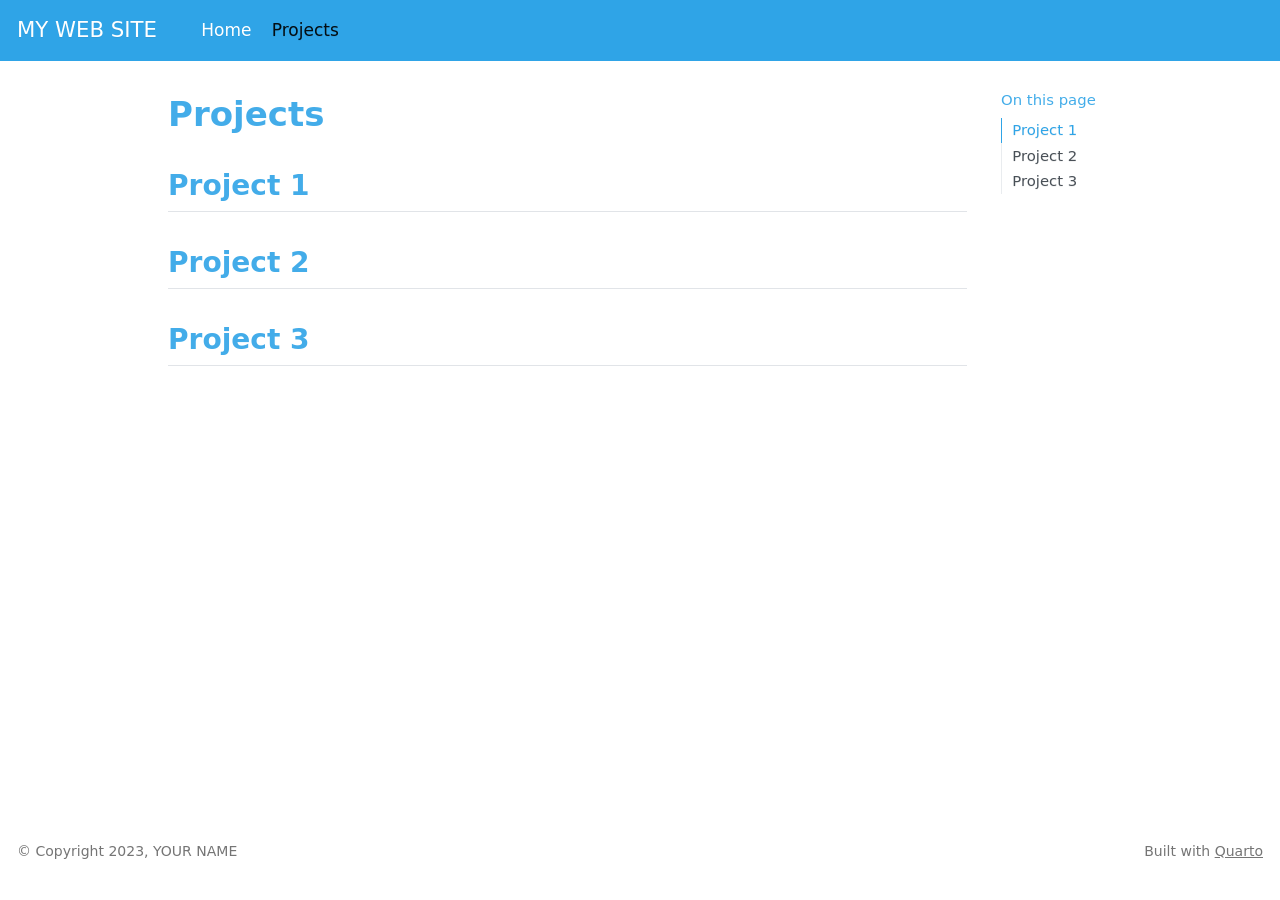
==== docs/projects.html @ 82a52af8 "Initial commit" ====
<!DOCTYPE html>
<html xmlns="http://www.w3.org/1999/xhtml" lang="en" xml:lang="en"><head>

<meta charset="utf-8">
<meta name="generator" content="quarto-1.3.361">

<meta name="viewport" content="width=device-width, initial-scale=1.0, user-scalable=yes">


<title>MY WEB SITE - Projects</title>
<style>
code{white-space: pre-wrap;}
span.smallcaps{font-variant: small-caps;}
div.columns{display: flex; gap: min(4vw, 1.5em);}
div.column{flex: auto; overflow-x: auto;}
div.hanging-indent{margin-left: 1.5em; text-indent: -1.5em;}
ul.task-list{list-style: none;}
ul.task-list li input[type="checkbox"] {
  width: 0.8em;
  margin: 0 0.8em 0.2em -1em; /* quarto-specific, see https://github.com/quarto-dev/quarto-cli/issues/4556 */ 
  vertical-align: middle;
}
</style>


<script src="site_libs/quarto-nav/quarto-nav.js"></script>
<script src="site_libs/quarto-nav/headroom.min.js"></script>
<script src="site_libs/clipboard/clipboard.min.js"></script>
<script src="site_libs/quarto-search/autocomplete.umd.js"></script>
<script src="site_libs/quarto-search/fuse.min.js"></script>
<script src="site_libs/quarto-search/quarto-search.js"></script>
<meta name="quarto:offset" content="./">
<script src="site_libs/quarto-html/quarto.js"></script>
<script src="site_libs/quarto-html/popper.min.js"></script>
<script src="site_libs/quarto-html/tippy.umd.min.js"></script>
<script src="site_libs/quarto-html/anchor.min.js"></script>
<link href="site_libs/quarto-html/tippy.css" rel="stylesheet">
<link href="site_libs/quarto-html/quarto-syntax-highlighting.css" rel="stylesheet" id="quarto-text-highlighting-styles">
<script src="site_libs/bootstrap/bootstrap.min.js"></script>
<link href="site_libs/bootstrap/bootstrap-icons.css" rel="stylesheet">
<link href="site_libs/bootstrap/bootstrap.min.css" rel="stylesheet" id="quarto-bootstrap" data-mode="light">
<script id="quarto-search-options" type="application/json">{
  "location": "navbar",
  "copy-button": false,
  "collapse-after": 3,
  "panel-placement": "end",
  "type": "overlay",
  "limit": 20,
  "language": {
    "search-no-results-text": "No results",
    "search-matching-documents-text": "matching documents",
    "search-copy-link-title": "Copy link to search",
    "search-hide-matches-text": "Hide additional matches",
    "search-more-match-text": "more match in this document",
    "search-more-matches-text": "more matches in this document",
    "search-clear-button-title": "Clear",
    "search-detached-cancel-button-title": "Cancel",
    "search-submit-button-title": "Submit",
    "search-label": "Search"
  }
}</script>


</head>

<body class="nav-fixed">

<div id="quarto-search-results"></div>
  <header id="quarto-header" class="headroom fixed-top">
    <nav class="navbar navbar-expand-lg navbar-dark ">
      <div class="navbar-container container-fluid">
      <div class="navbar-brand-container">
    <a class="navbar-brand" href="./index.html">
    <span class="navbar-title">MY WEB SITE</span>
    </a>
  </div>
            <div id="quarto-search" class="" title="Search"></div>
          <button class="navbar-toggler" type="button" data-bs-toggle="collapse" data-bs-target="#navbarCollapse" aria-controls="navbarCollapse" aria-expanded="false" aria-label="Toggle navigation" onclick="if (window.quartoToggleHeadroom) { window.quartoToggleHeadroom(); }">
  <span class="navbar-toggler-icon"></span>
</button>
          <div class="collapse navbar-collapse" id="navbarCollapse">
            <ul class="navbar-nav navbar-nav-scroll me-auto">
  <li class="nav-item">
    <a class="nav-link" href="./index.html" rel="" target="">
 <span class="menu-text">Home</span></a>
  </li>  
  <li class="nav-item">
    <a class="nav-link active" href="./projects.html" rel="" target="" aria-current="page">
 <span class="menu-text">Projects</span></a>
  </li>  
</ul>
            <div class="quarto-navbar-tools ms-auto">
    <a href="https://twitter.com/" title="" class="quarto-navigation-tool px-1" aria-label=""><i class="bi bi-twitter"></i></a>
    <a href="https://github.com/YOURUSERNAME/YOURREPO" title="" class="quarto-navigation-tool px-1" aria-label=""><i class="bi bi-github"></i></a>
</div>
          </div> <!-- /navcollapse -->
      </div> <!-- /container-fluid -->
    </nav>
</header>
<!-- content -->
<div id="quarto-content" class="quarto-container page-columns page-rows-contents page-layout-article page-navbar">
<!-- sidebar -->
<!-- margin-sidebar -->
    <div id="quarto-margin-sidebar" class="sidebar margin-sidebar">
        <nav id="TOC" role="doc-toc" class="toc-active">
    <h2 id="toc-title">On this page</h2>
   
  <ul>
  <li><a href="#project-1" id="toc-project-1" class="nav-link active" data-scroll-target="#project-1">Project 1</a></li>
  <li><a href="#project-2" id="toc-project-2" class="nav-link" data-scroll-target="#project-2">Project 2</a></li>
  <li><a href="#project-3" id="toc-project-3" class="nav-link" data-scroll-target="#project-3">Project 3</a></li>
  </ul>
</nav>
    </div>
<!-- main -->
<main class="content" id="quarto-document-content">

<header id="title-block-header" class="quarto-title-block default">
<div class="quarto-title">
<h1 class="title">Projects</h1>
</div>



<div class="quarto-title-meta">

    
  
    
  </div>
  

</header>

<section id="project-1" class="level2">
<h2 class="anchored" data-anchor-id="project-1">Project 1</h2>
</section>
<section id="project-2" class="level2">
<h2 class="anchored" data-anchor-id="project-2">Project 2</h2>
</section>
<section id="project-3" class="level2">
<h2 class="anchored" data-anchor-id="project-3">Project 3</h2>


</section>

</main> <!-- /main -->
<script id="quarto-html-after-body" type="application/javascript">
window.document.addEventListener("DOMContentLoaded", function (event) {
  const toggleBodyColorMode = (bsSheetEl) => {
    const mode = bsSheetEl.getAttribute("data-mode");
    const bodyEl = window.document.querySelector("body");
    if (mode === "dark") {
      bodyEl.classList.add("quarto-dark");
      bodyEl.classList.remove("quarto-light");
    } else {
      bodyEl.classList.add("quarto-light");
      bodyEl.classList.remove("quarto-dark");
    }
  }
  const toggleBodyColorPrimary = () => {
    const bsSheetEl = window.document.querySelector("link#quarto-bootstrap");
    if (bsSheetEl) {
      toggleBodyColorMode(bsSheetEl);
    }
  }
  toggleBodyColorPrimary();  
  const icon = "";
  const anchorJS = new window.AnchorJS();
  anchorJS.options = {
    placement: 'right',
    icon: icon
  };
  anchorJS.add('.anchored');
  const isCodeAnnotation = (el) => {
    for (const clz of el.classList) {
      if (clz.startsWith('code-annotation-')) {                     
        return true;
      }
    }
    return false;
  }
  const clipboard = new window.ClipboardJS('.code-copy-button', {
    text: function(trigger) {
      const codeEl = trigger.previousElementSibling.cloneNode(true);
      for (const childEl of codeEl.children) {
        if (isCodeAnnotation(childEl)) {
          childEl.remove();
        }
      }
      return codeEl.innerText;
    }
  });
  clipboard.on('success', function(e) {
    // button target
    const button = e.trigger;
    // don't keep focus
    button.blur();
    // flash "checked"
    button.classList.add('code-copy-button-checked');
    var currentTitle = button.getAttribute("title");
    button.setAttribute("title", "Copied!");
    let tooltip;
    if (window.bootstrap) {
      button.setAttribute("data-bs-toggle", "tooltip");
      button.setAttribute("data-bs-placement", "left");
      button.setAttribute("data-bs-title", "Copied!");
      tooltip = new bootstrap.Tooltip(button, 
        { trigger: "manual", 
          customClass: "code-copy-button-tooltip",
          offset: [0, -8]});
      tooltip.show();    
    }
    setTimeout(function() {
      if (tooltip) {
        tooltip.hide();
        button.removeAttribute("data-bs-title");
        button.removeAttribute("data-bs-toggle");
        button.removeAttribute("data-bs-placement");
      }
      button.setAttribute("title", currentTitle);
      button.classList.remove('code-copy-button-checked');
    }, 1000);
    // clear code selection
    e.clearSelection();
  });
  function tippyHover(el, contentFn) {
    const config = {
      allowHTML: true,
      content: contentFn,
      maxWidth: 500,
      delay: 100,
      arrow: false,
      appendTo: function(el) {
          return el.parentElement;
      },
      interactive: true,
      interactiveBorder: 10,
      theme: 'quarto',
      placement: 'bottom-start'
    };
    window.tippy(el, config); 
  }
  const noterefs = window.document.querySelectorAll('a[role="doc-noteref"]');
  for (var i=0; i<noterefs.length; i++) {
    const ref = noterefs[i];
    tippyHover(ref, function() {
      // use id or data attribute instead here
      let href = ref.getAttribute('data-footnote-href') || ref.getAttribute('href');
      try { href = new URL(href).hash; } catch {}
      const id = href.replace(/^#\/?/, "");
      const note = window.document.getElementById(id);
      return note.innerHTML;
    });
  }
      let selectedAnnoteEl;
      const selectorForAnnotation = ( cell, annotation) => {
        let cellAttr = 'data-code-cell="' + cell + '"';
        let lineAttr = 'data-code-annotation="' +  annotation + '"';
        const selector = 'span[' + cellAttr + '][' + lineAttr + ']';
        return selector;
      }
      const selectCodeLines = (annoteEl) => {
        const doc = window.document;
        const targetCell = annoteEl.getAttribute("data-target-cell");
        const targetAnnotation = annoteEl.getAttribute("data-target-annotation");
        const annoteSpan = window.document.querySelector(selectorForAnnotation(targetCell, targetAnnotation));
        const lines = annoteSpan.getAttribute("data-code-lines").split(",");
        const lineIds = lines.map((line) => {
          return targetCell + "-" + line;
        })
        let top = null;
        let height = null;
        let parent = null;
        if (lineIds.length > 0) {
            //compute the position of the single el (top and bottom and make a div)
            const el = window.document.getElementById(lineIds[0]);
            top = el.offsetTop;
            height = el.offsetHeight;
            parent = el.parentElement.parentElement;
          if (lineIds.length > 1) {
            const lastEl = window.document.getElementById(lineIds[lineIds.length - 1]);
            const bottom = lastEl.offsetTop + lastEl.offsetHeight;
            height = bottom - top;
          }
          if (top !== null && height !== null && parent !== null) {
            // cook up a div (if necessary) and position it 
            let div = window.document.getElementById("code-annotation-line-highlight");
            if (div === null) {
              div = window.document.createElement("div");
              div.setAttribute("id", "code-annotation-line-highlight");
              div.style.position = 'absolute';
              parent.appendChild(div);
            }
            div.style.top = top - 2 + "px";
            div.style.height = height + 4 + "px";
            let gutterDiv = window.document.getElementById("code-annotation-line-highlight-gutter");
            if (gutterDiv === null) {
              gutterDiv = window.document.createElement("div");
              gutterDiv.setAttribute("id", "code-annotation-line-highlight-gutter");
              gutterDiv.style.position = 'absolute';
              const codeCell = window.document.getElementById(targetCell);
              const gutter = codeCell.querySelector('.code-annotation-gutter');
              gutter.appendChild(gutterDiv);
            }
            gutterDiv.style.top = top - 2 + "px";
            gutterDiv.style.height = height + 4 + "px";
          }
          selectedAnnoteEl = annoteEl;
        }
      };
      const unselectCodeLines = () => {
        const elementsIds = ["code-annotation-line-highlight", "code-annotation-line-highlight-gutter"];
        elementsIds.forEach((elId) => {
          const div = window.document.getElementById(elId);
          if (div) {
            div.remove();
          }
        });
        selectedAnnoteEl = undefined;
      };
      // Attach click handler to the DT
      const annoteDls = window.document.querySelectorAll('dt[data-target-cell]');
      for (const annoteDlNode of annoteDls) {
        annoteDlNode.addEventListener('click', (event) => {
          const clickedEl = event.target;
          if (clickedEl !== selectedAnnoteEl) {
            unselectCodeLines();
            const activeEl = window.document.querySelector('dt[data-target-cell].code-annotation-active');
            if (activeEl) {
              activeEl.classList.remove('code-annotation-active');
            }
            selectCodeLines(clickedEl);
            clickedEl.classList.add('code-annotation-active');
          } else {
            // Unselect the line
            unselectCodeLines();
            clickedEl.classList.remove('code-annotation-active');
          }
        });
      }
  const findCites = (el) => {
    const parentEl = el.parentElement;
    if (parentEl) {
      const cites = parentEl.dataset.cites;
      if (cites) {
        return {
          el,
          cites: cites.split(' ')
        };
      } else {
        return findCites(el.parentElement)
      }
    } else {
      return undefined;
    }
  };
  var bibliorefs = window.document.querySelectorAll('a[role="doc-biblioref"]');
  for (var i=0; i<bibliorefs.length; i++) {
    const ref = bibliorefs[i];
    const citeInfo = findCites(ref);
    if (citeInfo) {
      tippyHover(citeInfo.el, function() {
        var popup = window.document.createElement('div');
        citeInfo.cites.forEach(function(cite) {
          var citeDiv = window.document.createElement('div');
          citeDiv.classList.add('hanging-indent');
          citeDiv.classList.add('csl-entry');
          var biblioDiv = window.document.getElementById('ref-' + cite);
          if (biblioDiv) {
            citeDiv.innerHTML = biblioDiv.innerHTML;
          }
          popup.appendChild(citeDiv);
        });
        return popup.innerHTML;
      });
    }
  }
});
</script>
</div> <!-- /content -->
<footer class="footer">
  <div class="nav-footer">
    <div class="nav-footer-left">© Copyright 2023, YOUR NAME</div>   
    <div class="nav-footer-center">
      &nbsp;
    </div>
    <div class="nav-footer-right">Built with <a href="https://quarto.org/">Quarto</a></div>
  </div>
</footer>



</body></html>
---- docs/site_libs/quarto-html/tippy.css ----
.tippy-box[data-animation=fade][data-state=hidden]{opacity:0}[data-tippy-root]{max-width:calc(100vw - 10px)}.tippy-box{position:relative;background-color:#333;color:#fff;border-radius:4px;font-size:14px;line-height:1.4;white-space:normal;outline:0;transition-property:transform,visibility,opacity}.tippy-box[data-placement^=top]>.tippy-arrow{bottom:0}.tippy-box[data-placement^=top]>.tippy-arrow:before{bottom:-7px;left:0;border-width:8px 8px 0;border-top-color:initial;transform-origin:center top}.tippy-box[data-placement^=bottom]>.tippy-arrow{top:0}.tippy-box[data-placement^=bottom]>.tippy-arrow:before{top:-7px;left:0;border-width:0 8px 8px;border-bottom-color:initial;transform-origin:center bottom}.tippy-box[data-placement^=left]>.tippy-arrow{right:0}.tippy-box[data-placement^=left]>.tippy-arrow:before{border-width:8px 0 8px 8px;border-left-color:initial;right:-7px;transform-origin:center left}.tippy-box[data-placement^=right]>.tippy-arrow{left:0}.tippy-box[data-placement^=right]>.tippy-arrow:before{left:-7px;border-width:8px 8px 8px 0;border-right-color:initial;transform-origin:center right}.tippy-box[data-inertia][data-state=visible]{transition-timing-function:cubic-bezier(.54,1.5,.38,1.11)}.tippy-arrow{width:16px;height:16px;color:#333}.tippy-arrow:before{content:"";position:absolute;border-color:transparent;border-style:solid}.tippy-content{position:relative;padding:5px 9px;z-index:1}
---- docs/site_libs/quarto-html/quarto-syntax-highlighting.css ----
/* quarto syntax highlight colors */
:root {
  --quarto-hl-ot-color: #003B4F;
  --quarto-hl-at-color: #657422;
  --quarto-hl-ss-color: #20794D;
  --quarto-hl-an-color: #5E5E5E;
  --quarto-hl-fu-color: #4758AB;
  --quarto-hl-st-color: #20794D;
  --quarto-hl-cf-color: #003B4F;
  --quarto-hl-op-color: #5E5E5E;
  --quarto-hl-er-color: #AD0000;
  --quarto-hl-bn-color: #AD0000;
  --quarto-hl-al-color: #AD0000;
  --quarto-hl-va-color: #111111;
  --quarto-hl-bu-color: inherit;
  --quarto-hl-ex-color: inherit;
  --quarto-hl-pp-color: #AD0000;
  --quarto-hl-in-color: #5E5E5E;
  --quarto-hl-vs-color: #20794D;
  --quarto-hl-wa-color: #5E5E5E;
  --quarto-hl-do-color: #5E5E5E;
  --quarto-hl-im-color: #00769E;
  --quarto-hl-ch-color: #20794D;
  --quarto-hl-dt-color: #AD0000;
  --quarto-hl-fl-color: #AD0000;
  --quarto-hl-co-color: #5E5E5E;
  --quarto-hl-cv-color: #5E5E5E;
  --quarto-hl-cn-color: #8f5902;
  --quarto-hl-sc-color: #5E5E5E;
  --quarto-hl-dv-color: #AD0000;
  --quarto-hl-kw-color: #003B4F;
}

/* other quarto variables */
:root {
  --quarto-font-monospace: SFMono-Regular, Menlo, Monaco, Consolas, "Liberation Mono", "Courier New", monospace;
}

pre > code.sourceCode > span {
  color: #003B4F;
}

code span {
  color: #003B4F;
}

code.sourceCode > span {
  color: #003B4F;
}

div.sourceCode,
div.sourceCode pre.sourceCode {
  color: #003B4F;
}

code span.ot {
  color: #003B4F;
  font-style: inherit;
}

code span.at {
  color: #657422;
  font-style: inherit;
}

code span.ss {
  color: #20794D;
  font-style: inherit;
}

code span.an {
  color: #5E5E5E;
  font-style: inherit;
}

code span.fu {
  color: #4758AB;
  font-style: inherit;
}

code span.st {
  color: #20794D;
  font-style: inherit;
}

code span.cf {
  color: #003B4F;
  font-style: inherit;
}

code span.op {
  color: #5E5E5E;
  font-style: inherit;
}

code span.er {
  color: #AD0000;
  font-style: inherit;
}

code span.bn {
  color: #AD0000;
  font-style: inherit;
}

code span.al {
  color: #AD0000;
  font-style: inherit;
}

code span.va {
  color: #111111;
  font-style: inherit;
}

code span.bu {
  font-style: inherit;
}

code span.ex {
  font-style: inherit;
}

code span.pp {
  color: #AD0000;
  font-style: inherit;
}

code span.in {
  color: #5E5E5E;
  font-style: inherit;
}

code span.vs {
  color: #20794D;
  font-style: inherit;
}

code span.wa {
  color: #5E5E5E;
  font-style: italic;
}

code span.do {
  color: #5E5E5E;
  font-style: italic;
}

code span.im {
  color: #00769E;
  font-style: inherit;
}

code span.ch {
  color: #20794D;
  font-style: inherit;
}

code span.dt {
  color: #AD0000;
  font-style: inherit;
}

code span.fl {
  color: #AD0000;
  font-style: inherit;
}

code span.co {
  color: #5E5E5E;
  font-style: inherit;
}

code span.cv {
  color: #5E5E5E;
  font-style: italic;
}

code span.cn {
  color: #8f5902;
  font-style: inherit;
}

code span.sc {
  color: #5E5E5E;
  font-style: inherit;
}

code span.dv {
  color: #AD0000;
  font-style: inherit;
}

code span.kw {
  color: #003B4F;
  font-style: inherit;
}

.prevent-inlining {
  content: "</";
}

/*# sourceMappingURL=debc5d5d77c3f9108843748ff7464032.css.map */
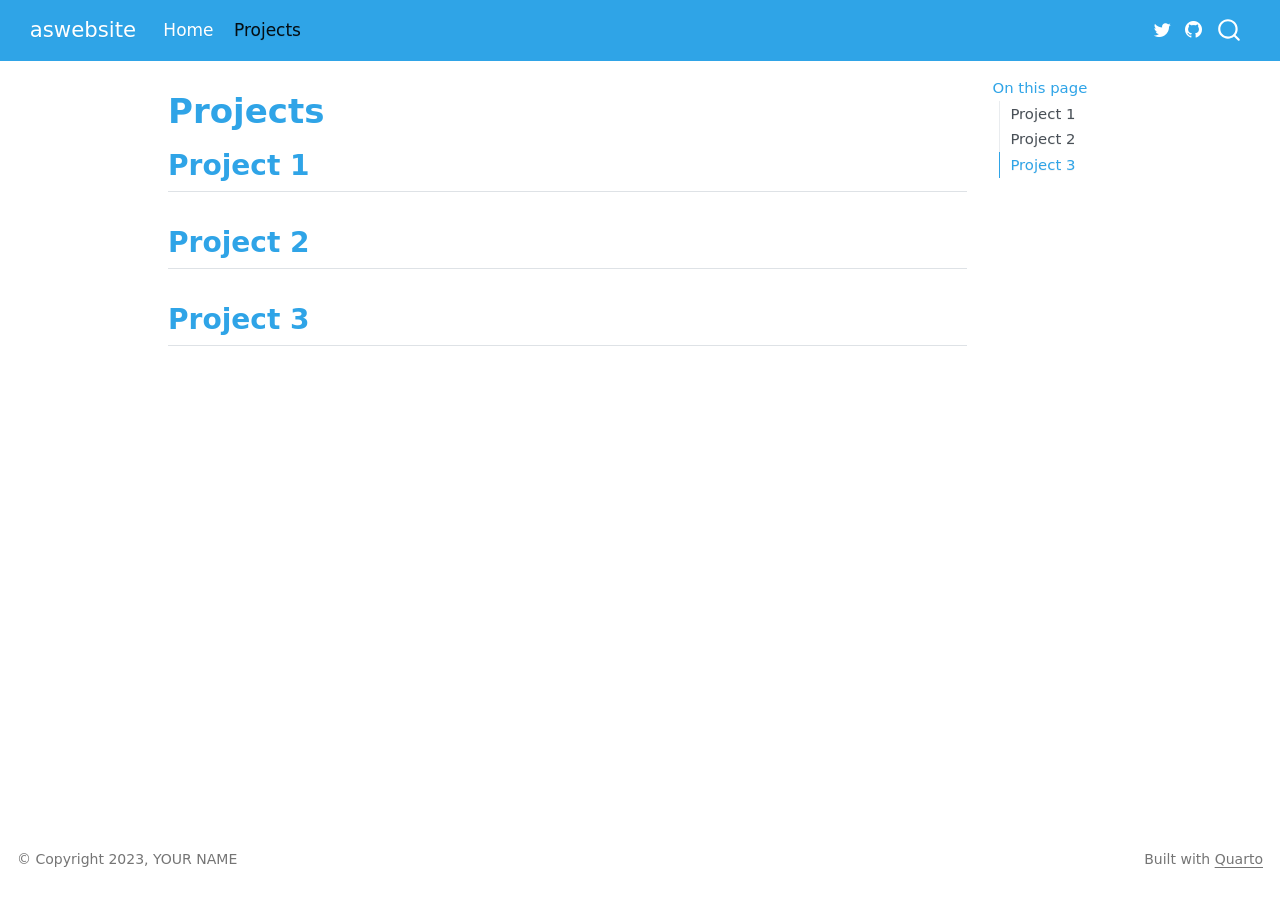
==== commit 6e978740: "personalizing template" ====
--- a/docs/projects.html
+++ b/docs/projects.html
@@ -2,17 +2,23 @@
 <html xmlns="http://www.w3.org/1999/xhtml" lang="en" xml:lang="en"><head>
 
 <meta charset="utf-8">
-<meta name="generator" content="quarto-1.3.361">
+<meta name="generator" content="quarto-1.10.18">
 
 <meta name="viewport" content="width=device-width, initial-scale=1.0, user-scalable=yes">
 
 
-<title>MY WEB SITE - Projects</title>
+<title>Projects – aswebsite</title>
 <style>
-code{white-space: pre-wrap;}
+/* Default styles provided by pandoc.
+** See https://pandoc.org/MANUAL.html#variables-for-html for config info.
+*/
 span.smallcaps{font-variant: small-caps;}
-div.columns{display: flex; gap: min(4vw, 1.5em);}
-div.column{flex: auto; overflow-x: auto;}
+div.columns{display: flex; gap: 1.5em;}
+div.column{flex: auto;}
+@media screen {
+div.columns{gap: min(4vw, 1.5em);}
+div.column{overflow-x: auto;}
+}
 div.hanging-indent{margin-left: 1.5em; text-indent: -1.5em;}
 ul.task-list{list-style: none;}
 ul.task-list li input[type="checkbox"] {
@@ -30,22 +36,29 @@
 <script src="site_libs/quarto-search/fuse.min.js"></script>
 <script src="site_libs/quarto-search/quarto-search.js"></script>
 <meta name="quarto:offset" content="./">
-<script src="site_libs/quarto-html/quarto.js"></script>
+<script src="site_libs/quarto-html/quarto.js" type="module"></script>
+<script src="site_libs/quarto-html/tabsets/tabsets.js" type="module"></script>
 <script src="site_libs/quarto-html/popper.min.js"></script>
 <script src="site_libs/quarto-html/tippy.umd.min.js"></script>
 <script src="site_libs/quarto-html/anchor.min.js"></script>
 <link href="site_libs/quarto-html/tippy.css" rel="stylesheet">
-<link href="site_libs/quarto-html/quarto-syntax-highlighting.css" rel="stylesheet" id="quarto-text-highlighting-styles">
+<link href="site_libs/quarto-html/quarto-syntax-highlighting-64a204ab8560d761af7679ceaba22944.css" rel="stylesheet" id="quarto-text-highlighting-styles">
 <script src="site_libs/bootstrap/bootstrap.min.js"></script>
 <link href="site_libs/bootstrap/bootstrap-icons.css" rel="stylesheet">
-<link href="site_libs/bootstrap/bootstrap.min.css" rel="stylesheet" id="quarto-bootstrap" data-mode="light">
+<link href="site_libs/bootstrap/bootstrap-29b139f52e1b4087b0c9e4528fec9435.min.css" rel="stylesheet" append-hash="true" id="quarto-bootstrap" data-mode="light">
 <script id="quarto-search-options" type="application/json">{
   "location": "navbar",
   "copy-button": false,
   "collapse-after": 3,
   "panel-placement": "end",
   "type": "overlay",
-  "limit": 20,
+  "limit": 50,
+  "keyboard-shortcut": [
+    "f",
+    "/",
+    "s"
+  ],
+  "show-item-context": false,
   "language": {
     "search-no-results-text": "No results",
     "search-matching-documents-text": "matching documents",
@@ -54,6 +67,7 @@
     "search-more-match-text": "more match in this document",
     "search-more-matches-text": "more matches in this document",
     "search-clear-button-title": "Clear",
+    "search-text-placeholder": "",
     "search-detached-cancel-button-title": "Cancel",
     "search-submit-button-title": "Submit",
     "search-label": "Search"
@@ -63,37 +77,37 @@
 
 </head>
 
-<body class="nav-fixed">
+<body class="nav-fixed quarto-light">
 
 <div id="quarto-search-results"></div>
   <header id="quarto-header" class="headroom fixed-top">
-    <nav class="navbar navbar-expand-lg navbar-dark ">
+    <nav class="navbar navbar-expand-lg " data-bs-theme="dark">
       <div class="navbar-container container-fluid">
-      <div class="navbar-brand-container">
+      <div class="navbar-brand-container mx-auto">
     <a class="navbar-brand" href="./index.html">
-    <span class="navbar-title">MY WEB SITE</span>
+    <span class="navbar-title">aswebsite</span>
     </a>
   </div>
             <div id="quarto-search" class="" title="Search"></div>
-          <button class="navbar-toggler" type="button" data-bs-toggle="collapse" data-bs-target="#navbarCollapse" aria-controls="navbarCollapse" aria-expanded="false" aria-label="Toggle navigation" onclick="if (window.quartoToggleHeadroom) { window.quartoToggleHeadroom(); }">
+          <button class="navbar-toggler" type="button" data-bs-toggle="collapse" data-bs-target="#navbarCollapse" aria-controls="navbarCollapse" role="menu" aria-expanded="false" aria-label="Toggle navigation" onclick="if (window.quartoToggleHeadroom) { window.quartoToggleHeadroom(); }">
   <span class="navbar-toggler-icon"></span>
 </button>
           <div class="collapse navbar-collapse" id="navbarCollapse">
             <ul class="navbar-nav navbar-nav-scroll me-auto">
   <li class="nav-item">
-    <a class="nav-link" href="./index.html" rel="" target="">
- <span class="menu-text">Home</span></a>
+    <a class="nav-link" href="./index.html"> 
+<span class="menu-text">Home</span></a>
   </li>  
   <li class="nav-item">
-    <a class="nav-link active" href="./projects.html" rel="" target="" aria-current="page">
- <span class="menu-text">Projects</span></a>
+    <a class="nav-link active" href="./projects.html" aria-current="page"> 
+<span class="menu-text">Projects</span></a>
   </li>  
 </ul>
-            <div class="quarto-navbar-tools ms-auto">
+          </div> <!-- /navcollapse -->
+            <div class="quarto-navbar-tools">
     <a href="https://twitter.com/" title="" class="quarto-navigation-tool px-1" aria-label=""><i class="bi bi-twitter"></i></a>
-    <a href="https://github.com/YOURUSERNAME/YOURREPO" title="" class="quarto-navigation-tool px-1" aria-label=""><i class="bi bi-github"></i></a>
+    <a href="https://github.com/allison680/aswebsite.git" title="" class="quarto-navigation-tool px-1" aria-label=""><i class="bi bi-github"></i></a>
 </div>
-          </div> <!-- /navcollapse -->
       </div> <!-- /container-fluid -->
     </nav>
 </header>
@@ -130,7 +144,9 @@
   </div>
   
 
+
 </header>
+
 
 <section id="project-1" class="level2">
 <h2 class="anchored" data-anchor-id="project-1">Project 1</h2>
@@ -146,43 +162,58 @@
 
 </main> <!-- /main -->
 <script id="quarto-html-after-body" type="application/javascript">
-window.document.addEventListener("DOMContentLoaded", function (event) {
-  const toggleBodyColorMode = (bsSheetEl) => {
-    const mode = bsSheetEl.getAttribute("data-mode");
-    const bodyEl = window.document.querySelector("body");
-    if (mode === "dark") {
-      bodyEl.classList.add("quarto-dark");
-      bodyEl.classList.remove("quarto-light");
-    } else {
-      bodyEl.classList.add("quarto-light");
-      bodyEl.classList.remove("quarto-dark");
-    }
-  }
-  const toggleBodyColorPrimary = () => {
-    const bsSheetEl = window.document.querySelector("link#quarto-bootstrap");
-    if (bsSheetEl) {
-      toggleBodyColorMode(bsSheetEl);
-    }
-  }
-  toggleBodyColorPrimary();  
-  const icon = "";
-  const anchorJS = new window.AnchorJS();
-  anchorJS.options = {
-    placement: 'right',
-    icon: icon
-  };
-  anchorJS.add('.anchored');
-  const isCodeAnnotation = (el) => {
-    for (const clz of el.classList) {
-      if (clz.startsWith('code-annotation-')) {                     
-        return true;
-      }
-    }
-    return false;
-  }
-  const clipboard = new window.ClipboardJS('.code-copy-button', {
-    text: function(trigger) {
-      const codeEl = trigger.previousElementSibling.cloneNode(true);
+  window.document.addEventListener("DOMContentLoaded", function (event) {
+    const icon = "";
+    const anchorJS = new window.AnchorJS();
+    anchorJS.options = {
+      placement: 'right',
+      icon: icon
+    };
+    anchorJS.add('.anchored');
+    const isCodeAnnotation = (el) => {
+      for (const clz of el.classList) {
+        if (clz.startsWith('code-annotation-')) {                     
+          return true;
+        }
+      }
+      return false;
+    }
+    const onCopySuccess = function(e) {
+      // button target
+      const button = e.trigger;
+      // don't keep focus
+      button.blur();
+      // flash "checked"
+      button.classList.add('code-copy-button-checked');
+      var currentTitle = button.getAttribute("title");
+      button.setAttribute("title", "Copied!");
+      let tooltip;
+      if (window.bootstrap) {
+        button.setAttribute("data-bs-toggle", "tooltip");
+        button.setAttribute("data-bs-placement", "left");
+        button.setAttribute("data-bs-title", "Copied!");
+        tooltip = new bootstrap.Tooltip(button, 
+          { trigger: "manual", 
+            customClass: "code-copy-button-tooltip",
+            offset: [0, -8]});
+        tooltip.show();    
+      }
+      setTimeout(function() {
+        if (tooltip) {
+          tooltip.hide();
+          button.removeAttribute("data-bs-title");
+          button.removeAttribute("data-bs-toggle");
+          button.removeAttribute("data-bs-placement");
+        }
+        button.setAttribute("title", currentTitle);
+        button.classList.remove('code-copy-button-checked');
+      }, 1000);
+      // clear code selection
+      e.clearSelection();
+    }
+    const getTextToCopy = function(trigger) {
+      const outerScaffold = trigger.parentElement.cloneNode(true);
+      const codeEl = outerScaffold.querySelector('code');
       for (const childEl of codeEl.children) {
         if (isCodeAnnotation(childEl)) {
           childEl.remove();
@@ -190,205 +221,362 @@
       }
       return codeEl.innerText;
     }
+    const clipboard = new window.ClipboardJS('.code-copy-button:not([data-in-quarto-modal])', {
+      text: getTextToCopy
+    });
+    clipboard.on('success', onCopySuccess);
+    if (window.document.getElementById('quarto-embedded-source-code-modal')) {
+      const clipboardModal = new window.ClipboardJS('.code-copy-button[data-in-quarto-modal]', {
+        text: getTextToCopy,
+        container: window.document.getElementById('quarto-embedded-source-code-modal')
+      });
+      clipboardModal.on('success', onCopySuccess);
+    }
+      var localhostRegex = new RegExp(/^(?:http|https):\/\/localhost\:?[0-9]*\//);
+      var mailtoRegex = new RegExp(/^mailto:/);
+        var filterRegex = new RegExp('/' + window.location.host + '/');
+      var isInternal = (href) => {
+          return filterRegex.test(href) || localhostRegex.test(href) || mailtoRegex.test(href);
+      }
+      // Inspect non-navigation links and adorn them if external
+     var links = window.document.querySelectorAll('a[href]:not(.nav-link):not(.navbar-brand):not(.toc-action):not(.sidebar-link):not(.sidebar-item-toggle):not(.pagination-link):not(.no-external):not([aria-hidden]):not(.dropdown-item):not(.quarto-navigation-tool):not(.about-link)');
+      for (var i=0; i<links.length; i++) {
+        const link = links[i];
+        if (!isInternal(link.href)) {
+          // undo the damage that might have been done by quarto-nav.js in the case of
+          // links that we want to consider external
+          if (link.dataset.originalHref !== undefined) {
+            link.href = link.dataset.originalHref;
+          }
+        }
+      }
+    function tippyHover(el, contentFn, onTriggerFn, onUntriggerFn) {
+      const config = {
+        allowHTML: true,
+        maxWidth: 500,
+        delay: 100,
+        arrow: false,
+        appendTo: function(el) {
+            return el.parentElement;
+        },
+        interactive: true,
+        interactiveBorder: 10,
+        theme: 'quarto',
+        placement: 'bottom-start',
+      };
+      if (contentFn) {
+        config.content = contentFn;
+      }
+      if (onTriggerFn) {
+        config.onTrigger = onTriggerFn;
+      }
+      if (onUntriggerFn) {
+        config.onUntrigger = onUntriggerFn;
+      }
+      window.tippy(el, config); 
+    }
+    const noterefs = window.document.querySelectorAll('a[role="doc-noteref"]');
+    for (var i=0; i<noterefs.length; i++) {
+      const ref = noterefs[i];
+      tippyHover(ref, function() {
+        // use id or data attribute instead here
+        let href = ref.getAttribute('data-footnote-href') || ref.getAttribute('href');
+        try { href = new URL(href).hash; } catch {}
+        const id = href.replace(/^#\/?/, "");
+        const note = window.document.getElementById(id);
+        if (note) {
+          return note.innerHTML;
+        } else {
+          return "";
+        }
+      });
+    }
+    const xrefs = window.document.querySelectorAll('a.quarto-xref');
+    const processXRef = (id, note) => {
+      // Strip column container classes
+      const stripColumnClz = (el) => {
+        el.classList.remove("page-full", "page-columns");
+        if (el.children) {
+          for (const child of el.children) {
+            stripColumnClz(child);
+          }
+        }
+      }
+      stripColumnClz(note)
+      if (id === null || id.startsWith('sec-')) {
+        // Special case sections, only their first couple elements
+        const container = document.createElement("div");
+        if (note.children && note.children.length > 2) {
+          container.appendChild(note.children[0].cloneNode(true));
+          for (let i = 1; i < note.children.length; i++) {
+            const child = note.children[i];
+            if (child.tagName === "P" && child.innerText === "") {
+              continue;
+            } else {
+              container.appendChild(child.cloneNode(true));
+              break;
+            }
+          }
+          if (window.Quarto?.typesetMath) {
+            window.Quarto.typesetMath(container);
+          }
+          return container.innerHTML
+        } else {
+          if (window.Quarto?.typesetMath) {
+            window.Quarto.typesetMath(note);
+          }
+          return note.innerHTML;
+        }
+      } else {
+        // Remove any anchor links if they are present
+        const anchorLink = note.querySelector('a.anchorjs-link');
+        if (anchorLink) {
+          anchorLink.remove();
+        }
+        if (window.Quarto?.typesetMath) {
+          window.Quarto.typesetMath(note);
+        }
+        if (note.classList.contains("callout")) {
+          return note.outerHTML;
+        } else {
+          return note.innerHTML;
+        }
+      }
+    }
+    for (var i=0; i<xrefs.length; i++) {
+      const xref = xrefs[i];
+      tippyHover(xref, undefined, function(instance) {
+        instance.disable();
+        let url = xref.getAttribute('href');
+        let hash = undefined; 
+        if (url.startsWith('#')) {
+          hash = url;
+        } else {
+          try { hash = new URL(url).hash; } catch {}
+        }
+        if (hash) {
+          const id = hash.replace(/^#\/?/, "");
+          const note = window.document.getElementById(id);
+          if (note !== null) {
+            try {
+              const html = processXRef(id, note.cloneNode(true));
+              instance.setContent(html);
+            } finally {
+              instance.enable();
+              instance.show();
+            }
+          } else {
+            // See if we can fetch this
+            fetch(url.split('#')[0])
+            .then(res => res.text())
+            .then(html => {
+              const parser = new DOMParser();
+              const htmlDoc = parser.parseFromString(html, "text/html");
+              const note = htmlDoc.getElementById(id);
+              if (note !== null) {
+                const html = processXRef(id, note);
+                instance.setContent(html);
+              } 
+            }).finally(() => {
+              instance.enable();
+              instance.show();
+            });
+          }
+        } else {
+          // See if we can fetch a full url (with no hash to target)
+          // This is a special case and we should probably do some content thinning / targeting
+          fetch(url)
+          .then(res => res.text())
+          .then(html => {
+            const parser = new DOMParser();
+            const htmlDoc = parser.parseFromString(html, "text/html");
+            const note = htmlDoc.querySelector('main.content');
+            if (note !== null) {
+              // This should only happen for chapter cross references
+              // (since there is no id in the URL)
+              // remove the first header
+              if (note.children.length > 0 && note.children[0].tagName === "HEADER") {
+                note.children[0].remove();
+              }
+              const html = processXRef(null, note);
+              instance.setContent(html);
+            } 
+          }).finally(() => {
+            instance.enable();
+            instance.show();
+          });
+        }
+      }, function(instance) {
+      });
+    }
+        let selectedAnnoteEl;
+        const selectorForAnnotation = ( cell, annotation) => {
+          let cellAttr = 'data-code-cell="' + cell + '"';
+          let lineAttr = 'data-code-annotation="' +  annotation + '"';
+          const selector = 'span[' + cellAttr + '][' + lineAttr + ']';
+          return selector;
+        }
+        const selectCodeLines = (annoteEl) => {
+          const doc = window.document;
+          const targetCell = annoteEl.getAttribute("data-target-cell");
+          const targetAnnotation = annoteEl.getAttribute("data-target-annotation");
+          const annoteSpan = window.document.querySelector(selectorForAnnotation(targetCell, targetAnnotation));
+          const lines = annoteSpan.getAttribute("data-code-lines").split(",");
+          const lineIds = lines.map((line) => {
+            return targetCell + "-" + line;
+          })
+          let top = null;
+          let height = null;
+          let parent = null;
+          if (lineIds.length > 0) {
+              //compute the position of the single el (top and bottom and make a div)
+              const el = window.document.getElementById(lineIds[0]);
+              top = el.offsetTop;
+              height = el.offsetHeight;
+              parent = el.parentElement.parentElement;
+            if (lineIds.length > 1) {
+              const lastEl = window.document.getElementById(lineIds[lineIds.length - 1]);
+              const bottom = lastEl.offsetTop + lastEl.offsetHeight;
+              height = bottom - top;
+            }
+            if (top !== null && height !== null && parent !== null) {
+              // cook up a div (if necessary) and position it 
+              let div = window.document.getElementById("code-annotation-line-highlight");
+              if (div === null) {
+                div = window.document.createElement("div");
+                div.setAttribute("id", "code-annotation-line-highlight");
+                div.style.position = 'absolute';
+                parent.appendChild(div);
+              }
+              div.style.top = top - 2 + "px";
+              div.style.height = height + 4 + "px";
+              div.style.left = 0;
+              let gutterDiv = window.document.getElementById("code-annotation-line-highlight-gutter");
+              if (gutterDiv === null) {
+                gutterDiv = window.document.createElement("div");
+                gutterDiv.setAttribute("id", "code-annotation-line-highlight-gutter");
+                gutterDiv.style.position = 'absolute';
+                const codeCell = window.document.getElementById(targetCell);
+                const gutter = codeCell.querySelector('.code-annotation-gutter');
+                gutter.appendChild(gutterDiv);
+              }
+              gutterDiv.style.top = top - 2 + "px";
+              gutterDiv.style.height = height + 4 + "px";
+            }
+            selectedAnnoteEl = annoteEl;
+          }
+        };
+        const unselectCodeLines = () => {
+          const elementsIds = ["code-annotation-line-highlight", "code-annotation-line-highlight-gutter"];
+          elementsIds.forEach((elId) => {
+            const div = window.document.getElementById(elId);
+            if (div) {
+              div.remove();
+            }
+          });
+          selectedAnnoteEl = undefined;
+        };
+          // Handle positioning of the toggle
+      window.addEventListener(
+        "resize",
+        throttle(() => {
+          elRect = undefined;
+          if (selectedAnnoteEl) {
+            selectCodeLines(selectedAnnoteEl);
+          }
+        }, 10)
+      );
+      function throttle(fn, ms) {
+      let throttle = false;
+      let timer;
+        return (...args) => {
+          if(!throttle) { // first call gets through
+              fn.apply(this, args);
+              throttle = true;
+          } else { // all the others get throttled
+              if(timer) clearTimeout(timer); // cancel #2
+              timer = setTimeout(() => {
+                fn.apply(this, args);
+                timer = throttle = false;
+              }, ms);
+          }
+        };
+      }
+        // Attach click handler to the DT
+        const annoteDls = window.document.querySelectorAll('dt[data-target-cell]');
+        for (const annoteDlNode of annoteDls) {
+          annoteDlNode.addEventListener('click', (event) => {
+            const clickedEl = event.target;
+            if (clickedEl !== selectedAnnoteEl) {
+              unselectCodeLines();
+              const activeEl = window.document.querySelector('dt[data-target-cell].code-annotation-active');
+              if (activeEl) {
+                activeEl.classList.remove('code-annotation-active');
+              }
+              selectCodeLines(clickedEl);
+              clickedEl.classList.add('code-annotation-active');
+            } else {
+              // Unselect the line
+              unselectCodeLines();
+              clickedEl.classList.remove('code-annotation-active');
+            }
+          });
+        }
+    const findCites = (el) => {
+      const parentEl = el.parentElement;
+      if (parentEl) {
+        const cites = parentEl.dataset.cites;
+        if (cites) {
+          return {
+            el,
+            cites: cites.split(' ')
+          };
+        } else {
+          return findCites(el.parentElement)
+        }
+      } else {
+        return undefined;
+      }
+    };
+    var bibliorefs = window.document.querySelectorAll('a[role="doc-biblioref"]');
+    for (var i=0; i<bibliorefs.length; i++) {
+      const ref = bibliorefs[i];
+      const citeInfo = findCites(ref);
+      if (citeInfo) {
+        tippyHover(citeInfo.el, function() {
+          var popup = window.document.createElement('div');
+          citeInfo.cites.forEach(function(cite) {
+            var citeDiv = window.document.createElement('div');
+            citeDiv.classList.add('hanging-indent');
+            citeDiv.classList.add('csl-entry');
+            var biblioDiv = window.document.getElementById('ref-' + cite);
+            if (biblioDiv) {
+              citeDiv.innerHTML = biblioDiv.innerHTML;
+            }
+            popup.appendChild(citeDiv);
+          });
+          return popup.innerHTML;
+        });
+      }
+    }
   });
-  clipboard.on('success', function(e) {
-    // button target
-    const button = e.trigger;
-    // don't keep focus
-    button.blur();
-    // flash "checked"
-    button.classList.add('code-copy-button-checked');
-    var currentTitle = button.getAttribute("title");
-    button.setAttribute("title", "Copied!");
-    let tooltip;
-    if (window.bootstrap) {
-      button.setAttribute("data-bs-toggle", "tooltip");
-      button.setAttribute("data-bs-placement", "left");
-      button.setAttribute("data-bs-title", "Copied!");
-      tooltip = new bootstrap.Tooltip(button, 
-        { trigger: "manual", 
-          customClass: "code-copy-button-tooltip",
-          offset: [0, -8]});
-      tooltip.show();    
-    }
-    setTimeout(function() {
-      if (tooltip) {
-        tooltip.hide();
-        button.removeAttribute("data-bs-title");
-        button.removeAttribute("data-bs-toggle");
-        button.removeAttribute("data-bs-placement");
-      }
-      button.setAttribute("title", currentTitle);
-      button.classList.remove('code-copy-button-checked');
-    }, 1000);
-    // clear code selection
-    e.clearSelection();
-  });
-  function tippyHover(el, contentFn) {
-    const config = {
-      allowHTML: true,
-      content: contentFn,
-      maxWidth: 500,
-      delay: 100,
-      arrow: false,
-      appendTo: function(el) {
-          return el.parentElement;
-      },
-      interactive: true,
-      interactiveBorder: 10,
-      theme: 'quarto',
-      placement: 'bottom-start'
-    };
-    window.tippy(el, config); 
-  }
-  const noterefs = window.document.querySelectorAll('a[role="doc-noteref"]');
-  for (var i=0; i<noterefs.length; i++) {
-    const ref = noterefs[i];
-    tippyHover(ref, function() {
-      // use id or data attribute instead here
-      let href = ref.getAttribute('data-footnote-href') || ref.getAttribute('href');
-      try { href = new URL(href).hash; } catch {}
-      const id = href.replace(/^#\/?/, "");
-      const note = window.document.getElementById(id);
-      return note.innerHTML;
-    });
-  }
-      let selectedAnnoteEl;
-      const selectorForAnnotation = ( cell, annotation) => {
-        let cellAttr = 'data-code-cell="' + cell + '"';
-        let lineAttr = 'data-code-annotation="' +  annotation + '"';
-        const selector = 'span[' + cellAttr + '][' + lineAttr + ']';
-        return selector;
-      }
-      const selectCodeLines = (annoteEl) => {
-        const doc = window.document;
-        const targetCell = annoteEl.getAttribute("data-target-cell");
-        const targetAnnotation = annoteEl.getAttribute("data-target-annotation");
-        const annoteSpan = window.document.querySelector(selectorForAnnotation(targetCell, targetAnnotation));
-        const lines = annoteSpan.getAttribute("data-code-lines").split(",");
-        const lineIds = lines.map((line) => {
-          return targetCell + "-" + line;
-        })
-        let top = null;
-        let height = null;
-        let parent = null;
-        if (lineIds.length > 0) {
-            //compute the position of the single el (top and bottom and make a div)
-            const el = window.document.getElementById(lineIds[0]);
-            top = el.offsetTop;
-            height = el.offsetHeight;
-            parent = el.parentElement.parentElement;
-          if (lineIds.length > 1) {
-            const lastEl = window.document.getElementById(lineIds[lineIds.length - 1]);
-            const bottom = lastEl.offsetTop + lastEl.offsetHeight;
-            height = bottom - top;
-          }
-          if (top !== null && height !== null && parent !== null) {
-            // cook up a div (if necessary) and position it 
-            let div = window.document.getElementById("code-annotation-line-highlight");
-            if (div === null) {
-              div = window.document.createElement("div");
-              div.setAttribute("id", "code-annotation-line-highlight");
-              div.style.position = 'absolute';
-              parent.appendChild(div);
-            }
-            div.style.top = top - 2 + "px";
-            div.style.height = height + 4 + "px";
-            let gutterDiv = window.document.getElementById("code-annotation-line-highlight-gutter");
-            if (gutterDiv === null) {
-              gutterDiv = window.document.createElement("div");
-              gutterDiv.setAttribute("id", "code-annotation-line-highlight-gutter");
-              gutterDiv.style.position = 'absolute';
-              const codeCell = window.document.getElementById(targetCell);
-              const gutter = codeCell.querySelector('.code-annotation-gutter');
-              gutter.appendChild(gutterDiv);
-            }
-            gutterDiv.style.top = top - 2 + "px";
-            gutterDiv.style.height = height + 4 + "px";
-          }
-          selectedAnnoteEl = annoteEl;
-        }
-      };
-      const unselectCodeLines = () => {
-        const elementsIds = ["code-annotation-line-highlight", "code-annotation-line-highlight-gutter"];
-        elementsIds.forEach((elId) => {
-          const div = window.document.getElementById(elId);
-          if (div) {
-            div.remove();
-          }
-        });
-        selectedAnnoteEl = undefined;
-      };
-      // Attach click handler to the DT
-      const annoteDls = window.document.querySelectorAll('dt[data-target-cell]');
-      for (const annoteDlNode of annoteDls) {
-        annoteDlNode.addEventListener('click', (event) => {
-          const clickedEl = event.target;
-          if (clickedEl !== selectedAnnoteEl) {
-            unselectCodeLines();
-            const activeEl = window.document.querySelector('dt[data-target-cell].code-annotation-active');
-            if (activeEl) {
-              activeEl.classList.remove('code-annotation-active');
-            }
-            selectCodeLines(clickedEl);
-            clickedEl.classList.add('code-annotation-active');
-          } else {
-            // Unselect the line
-            unselectCodeLines();
-            clickedEl.classList.remove('code-annotation-active');
-          }
-        });
-      }
-  const findCites = (el) => {
-    const parentEl = el.parentElement;
-    if (parentEl) {
-      const cites = parentEl.dataset.cites;
-      if (cites) {
-        return {
-          el,
-          cites: cites.split(' ')
-        };
-      } else {
-        return findCites(el.parentElement)
-      }
-    } else {
-      return undefined;
-    }
-  };
-  var bibliorefs = window.document.querySelectorAll('a[role="doc-biblioref"]');
-  for (var i=0; i<bibliorefs.length; i++) {
-    const ref = bibliorefs[i];
-    const citeInfo = findCites(ref);
-    if (citeInfo) {
-      tippyHover(citeInfo.el, function() {
-        var popup = window.document.createElement('div');
-        citeInfo.cites.forEach(function(cite) {
-          var citeDiv = window.document.createElement('div');
-          citeDiv.classList.add('hanging-indent');
-          citeDiv.classList.add('csl-entry');
-          var biblioDiv = window.document.getElementById('ref-' + cite);
-          if (biblioDiv) {
-            citeDiv.innerHTML = biblioDiv.innerHTML;
-          }
-          popup.appendChild(citeDiv);
-        });
-        return popup.innerHTML;
-      });
-    }
-  }
-});
-</script>
+  </script>
 </div> <!-- /content -->
 <footer class="footer">
   <div class="nav-footer">
-    <div class="nav-footer-left">© Copyright 2023, YOUR NAME</div>   
+    <div class="nav-footer-left">
+<p>© Copyright 2023, YOUR NAME</p>
+</div>   
     <div class="nav-footer-center">
       &nbsp;
     </div>
-    <div class="nav-footer-right">Built with <a href="https://quarto.org/">Quarto</a></div>
+    <div class="nav-footer-right">
+<p>Built with <a href="https://quarto.org/">Quarto</a></p>
+</div>
   </div>
 </footer>
 
 
 
+
 </body></html>
--- a/docs/site_libs/quarto-html/quarto-syntax-highlighting-64a204ab8560d761af7679ceaba22944.css
+++ b/docs/site_libs/quarto-html/quarto-syntax-highlighting-64a204ab8560d761af7679ceaba22944.css
@@ -0,0 +1,236 @@
+/* quarto syntax highlight colors */
+:root {
+  --quarto-hl-ot-color: #003B4F;
+  --quarto-hl-at-color: #657422;
+  --quarto-hl-ss-color: #20794D;
+  --quarto-hl-an-color: #5E5E5E;
+  --quarto-hl-fu-color: #4758AB;
+  --quarto-hl-st-color: #20794D;
+  --quarto-hl-cf-color: #003B4F;
+  --quarto-hl-op-color: #5E5E5E;
+  --quarto-hl-er-color: #AD0000;
+  --quarto-hl-bn-color: #AD0000;
+  --quarto-hl-al-color: #AD0000;
+  --quarto-hl-va-color: #111111;
+  --quarto-hl-bu-color: inherit;
+  --quarto-hl-ex-color: inherit;
+  --quarto-hl-pp-color: #AD0000;
+  --quarto-hl-in-color: #5E5E5E;
+  --quarto-hl-vs-color: #20794D;
+  --quarto-hl-wa-color: #5E5E5E;
+  --quarto-hl-do-color: #5E5E5E;
+  --quarto-hl-im-color: #00769E;
+  --quarto-hl-ch-color: #20794D;
+  --quarto-hl-dt-color: #AD0000;
+  --quarto-hl-fl-color: #AD0000;
+  --quarto-hl-co-color: #5E5E5E;
+  --quarto-hl-cv-color: #5E5E5E;
+  --quarto-hl-cn-color: #8f5902;
+  --quarto-hl-sc-color: #5E5E5E;
+  --quarto-hl-dv-color: #AD0000;
+  --quarto-hl-kw-color: #003B4F;
+}
+
+/* other quarto variables */
+:root {
+  --quarto-font-monospace: SFMono-Regular, Menlo, Monaco, Consolas, "Liberation Mono", "Courier New", monospace;
+}
+
+/* syntax highlight based on Pandoc's rules */
+pre > code.sourceCode > span {
+  color: #003B4F;
+}
+
+code.sourceCode > span {
+  color: #003B4F;
+}
+
+div.sourceCode,
+div.sourceCode pre.sourceCode {
+  color: #003B4F;
+}
+
+/* Normal */
+code span {
+  color: #003B4F;
+}
+
+/* Alert */
+code span.al {
+  color: #AD0000;
+  font-style: inherit;
+}
+
+/* Annotation */
+code span.an {
+  color: #5E5E5E;
+  font-style: inherit;
+}
+
+/* Attribute */
+code span.at {
+  color: #657422;
+  font-style: inherit;
+}
+
+/* BaseN */
+code span.bn {
+  color: #AD0000;
+  font-style: inherit;
+}
+
+/* BuiltIn */
+code span.bu {
+  font-style: inherit;
+}
+
+/* ControlFlow */
+code span.cf {
+  color: #003B4F;
+  font-weight: bold;
+  font-style: inherit;
+}
+
+/* Char */
+code span.ch {
+  color: #20794D;
+  font-style: inherit;
+}
+
+/* Constant */
+code span.cn {
+  color: #8f5902;
+  font-style: inherit;
+}
+
+/* Comment */
+code span.co {
+  color: #5E5E5E;
+  font-style: inherit;
+}
+
+/* CommentVar */
+code span.cv {
+  color: #5E5E5E;
+  font-style: italic;
+}
+
+/* Documentation */
+code span.do {
+  color: #5E5E5E;
+  font-style: italic;
+}
+
+/* DataType */
+code span.dt {
+  color: #AD0000;
+  font-style: inherit;
+}
+
+/* DecVal */
+code span.dv {
+  color: #AD0000;
+  font-style: inherit;
+}
+
+/* Error */
+code span.er {
+  color: #AD0000;
+  font-style: inherit;
+}
+
+/* Extension */
+code span.ex {
+  font-style: inherit;
+}
+
+/* Float */
+code span.fl {
+  color: #AD0000;
+  font-style: inherit;
+}
+
+/* Function */
+code span.fu {
+  color: #4758AB;
+  font-style: inherit;
+}
+
+/* Import */
+code span.im {
+  color: #00769E;
+  font-style: inherit;
+}
+
+/* Information */
+code span.in {
+  color: #5E5E5E;
+  font-style: inherit;
+}
+
+/* Keyword */
+code span.kw {
+  color: #003B4F;
+  font-weight: bold;
+  font-style: inherit;
+}
+
+/* Operator */
+code span.op {
+  color: #5E5E5E;
+  font-style: inherit;
+}
+
+/* Other */
+code span.ot {
+  color: #003B4F;
+  font-style: inherit;
+}
+
+/* Preprocessor */
+code span.pp {
+  color: #AD0000;
+  font-style: inherit;
+}
+
+/* SpecialChar */
+code span.sc {
+  color: #5E5E5E;
+  font-style: inherit;
+}
+
+/* SpecialString */
+code span.ss {
+  color: #20794D;
+  font-style: inherit;
+}
+
+/* String */
+code span.st {
+  color: #20794D;
+  font-style: inherit;
+}
+
+/* Variable */
+code span.va {
+  color: #111111;
+  font-style: inherit;
+}
+
+/* VerbatimString */
+code span.vs {
+  color: #20794D;
+  font-style: inherit;
+}
+
+/* Warning */
+code span.wa {
+  color: #5E5E5E;
+  font-style: italic;
+}
+
+.prevent-inlining {
+  content: "</";
+}
+
+/*# sourceMappingURL=9d8d5bb603a83b8298b89080a598c93b.css.map */
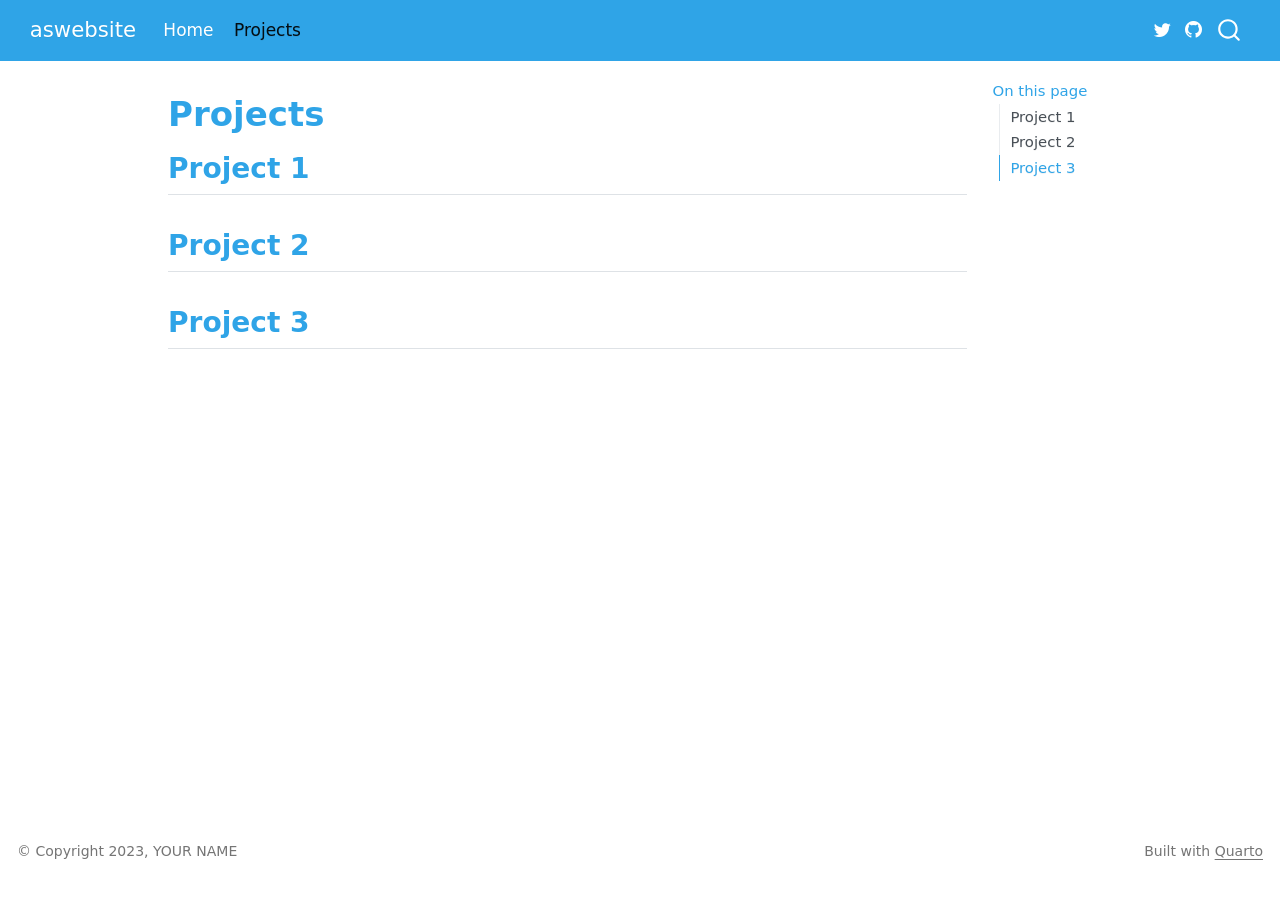
==== commit bdc7c9f3: "updates" ====
--- a/docs/projects.html
+++ b/docs/projects.html
@@ -2,7 +2,7 @@
 <html xmlns="http://www.w3.org/1999/xhtml" lang="en" xml:lang="en"><head>
 
 <meta charset="utf-8">
-<meta name="generator" content="quarto-1.10.18">
+<meta name="generator" content="quarto-1.9.38">
 
 <meta name="viewport" content="width=device-width, initial-scale=1.0, user-scalable=yes">
 
@@ -12,13 +12,10 @@
 /* Default styles provided by pandoc.
 ** See https://pandoc.org/MANUAL.html#variables-for-html for config info.
 */
+code{white-space: pre-wrap;}
 span.smallcaps{font-variant: small-caps;}
-div.columns{display: flex; gap: 1.5em;}
-div.column{flex: auto;}
-@media screen {
-div.columns{gap: min(4vw, 1.5em);}
-div.column{overflow-x: auto;}
-}
+div.columns{display: flex; gap: min(4vw, 1.5em);}
+div.column{flex: auto; overflow-x: auto;}
 div.hanging-indent{margin-left: 1.5em; text-indent: -1.5em;}
 ul.task-list{list-style: none;}
 ul.task-list li input[type="checkbox"] {
@@ -42,10 +39,10 @@
 <script src="site_libs/quarto-html/tippy.umd.min.js"></script>
 <script src="site_libs/quarto-html/anchor.min.js"></script>
 <link href="site_libs/quarto-html/tippy.css" rel="stylesheet">
-<link href="site_libs/quarto-html/quarto-syntax-highlighting-64a204ab8560d761af7679ceaba22944.css" rel="stylesheet" id="quarto-text-highlighting-styles">
+<link href="site_libs/quarto-html/quarto-syntax-highlighting-15634bcf2e68342d4ad2dfa704d543f6.css" rel="stylesheet" id="quarto-text-highlighting-styles">
 <script src="site_libs/bootstrap/bootstrap.min.js"></script>
 <link href="site_libs/bootstrap/bootstrap-icons.css" rel="stylesheet">
-<link href="site_libs/bootstrap/bootstrap-29b139f52e1b4087b0c9e4528fec9435.min.css" rel="stylesheet" append-hash="true" id="quarto-bootstrap" data-mode="light">
+<link href="site_libs/bootstrap/bootstrap-eb99b75fe776fd11c81530f7e94a1763.min.css" rel="stylesheet" append-hash="true" id="quarto-bootstrap" data-mode="light">
 <script id="quarto-search-options" type="application/json">{
   "location": "navbar",
   "copy-button": false,
--- a/docs/site_libs/quarto-html/quarto-syntax-highlighting-15634bcf2e68342d4ad2dfa704d543f6.css
+++ b/docs/site_libs/quarto-html/quarto-syntax-highlighting-15634bcf2e68342d4ad2dfa704d543f6.css
@@ -0,0 +1,236 @@
+/* quarto syntax highlight colors */
+:root {
+  --quarto-hl-ot-color: #003B4F;
+  --quarto-hl-at-color: #657422;
+  --quarto-hl-ss-color: #20794D;
+  --quarto-hl-an-color: #5E5E5E;
+  --quarto-hl-fu-color: #4758AB;
+  --quarto-hl-st-color: #20794D;
+  --quarto-hl-cf-color: #003B4F;
+  --quarto-hl-op-color: #5E5E5E;
+  --quarto-hl-er-color: #AD0000;
+  --quarto-hl-bn-color: #AD0000;
+  --quarto-hl-al-color: #AD0000;
+  --quarto-hl-va-color: #111111;
+  --quarto-hl-bu-color: inherit;
+  --quarto-hl-ex-color: inherit;
+  --quarto-hl-pp-color: #AD0000;
+  --quarto-hl-in-color: #5E5E5E;
+  --quarto-hl-vs-color: #20794D;
+  --quarto-hl-wa-color: #5E5E5E;
+  --quarto-hl-do-color: #5E5E5E;
+  --quarto-hl-im-color: #00769E;
+  --quarto-hl-ch-color: #20794D;
+  --quarto-hl-dt-color: #AD0000;
+  --quarto-hl-fl-color: #AD0000;
+  --quarto-hl-co-color: #5E5E5E;
+  --quarto-hl-cv-color: #5E5E5E;
+  --quarto-hl-cn-color: #8f5902;
+  --quarto-hl-sc-color: #5E5E5E;
+  --quarto-hl-dv-color: #AD0000;
+  --quarto-hl-kw-color: #003B4F;
+}
+
+/* other quarto variables */
+:root {
+  --quarto-font-monospace: SFMono-Regular, Menlo, Monaco, Consolas, "Liberation Mono", "Courier New", monospace;
+}
+
+/* syntax highlight based on Pandoc's rules */
+pre > code.sourceCode > span {
+  color: #003B4F;
+}
+
+code.sourceCode > span {
+  color: #003B4F;
+}
+
+div.sourceCode,
+div.sourceCode pre.sourceCode {
+  color: #003B4F;
+}
+
+/* Normal */
+code span {
+  color: #003B4F;
+}
+
+/* Alert */
+code span.al {
+  color: #AD0000;
+  font-style: inherit;
+}
+
+/* Annotation */
+code span.an {
+  color: #5E5E5E;
+  font-style: inherit;
+}
+
+/* Attribute */
+code span.at {
+  color: #657422;
+  font-style: inherit;
+}
+
+/* BaseN */
+code span.bn {
+  color: #AD0000;
+  font-style: inherit;
+}
+
+/* BuiltIn */
+code span.bu {
+  font-style: inherit;
+}
+
+/* ControlFlow */
+code span.cf {
+  color: #003B4F;
+  font-weight: bold;
+  font-style: inherit;
+}
+
+/* Char */
+code span.ch {
+  color: #20794D;
+  font-style: inherit;
+}
+
+/* Constant */
+code span.cn {
+  color: #8f5902;
+  font-style: inherit;
+}
+
+/* Comment */
+code span.co {
+  color: #5E5E5E;
+  font-style: inherit;
+}
+
+/* CommentVar */
+code span.cv {
+  color: #5E5E5E;
+  font-style: italic;
+}
+
+/* Documentation */
+code span.do {
+  color: #5E5E5E;
+  font-style: italic;
+}
+
+/* DataType */
+code span.dt {
+  color: #AD0000;
+  font-style: inherit;
+}
+
+/* DecVal */
+code span.dv {
+  color: #AD0000;
+  font-style: inherit;
+}
+
+/* Error */
+code span.er {
+  color: #AD0000;
+  font-style: inherit;
+}
+
+/* Extension */
+code span.ex {
+  font-style: inherit;
+}
+
+/* Float */
+code span.fl {
+  color: #AD0000;
+  font-style: inherit;
+}
+
+/* Function */
+code span.fu {
+  color: #4758AB;
+  font-style: inherit;
+}
+
+/* Import */
+code span.im {
+  color: #00769E;
+  font-style: inherit;
+}
+
+/* Information */
+code span.in {
+  color: #5E5E5E;
+  font-style: inherit;
+}
+
+/* Keyword */
+code span.kw {
+  color: #003B4F;
+  font-weight: bold;
+  font-style: inherit;
+}
+
+/* Operator */
+code span.op {
+  color: #5E5E5E;
+  font-style: inherit;
+}
+
+/* Other */
+code span.ot {
+  color: #003B4F;
+  font-style: inherit;
+}
+
+/* Preprocessor */
+code span.pp {
+  color: #AD0000;
+  font-style: inherit;
+}
+
+/* SpecialChar */
+code span.sc {
+  color: #5E5E5E;
+  font-style: inherit;
+}
+
+/* SpecialString */
+code span.ss {
+  color: #20794D;
+  font-style: inherit;
+}
+
+/* String */
+code span.st {
+  color: #20794D;
+  font-style: inherit;
+}
+
+/* Variable */
+code span.va {
+  color: #111111;
+  font-style: inherit;
+}
+
+/* VerbatimString */
+code span.vs {
+  color: #20794D;
+  font-style: inherit;
+}
+
+/* Warning */
+code span.wa {
+  color: #5E5E5E;
+  font-style: italic;
+}
+
+.prevent-inlining {
+  content: "</";
+}
+
+/*# sourceMappingURL=f23921c56f73e400b49028c9186a1aa0.css.map */
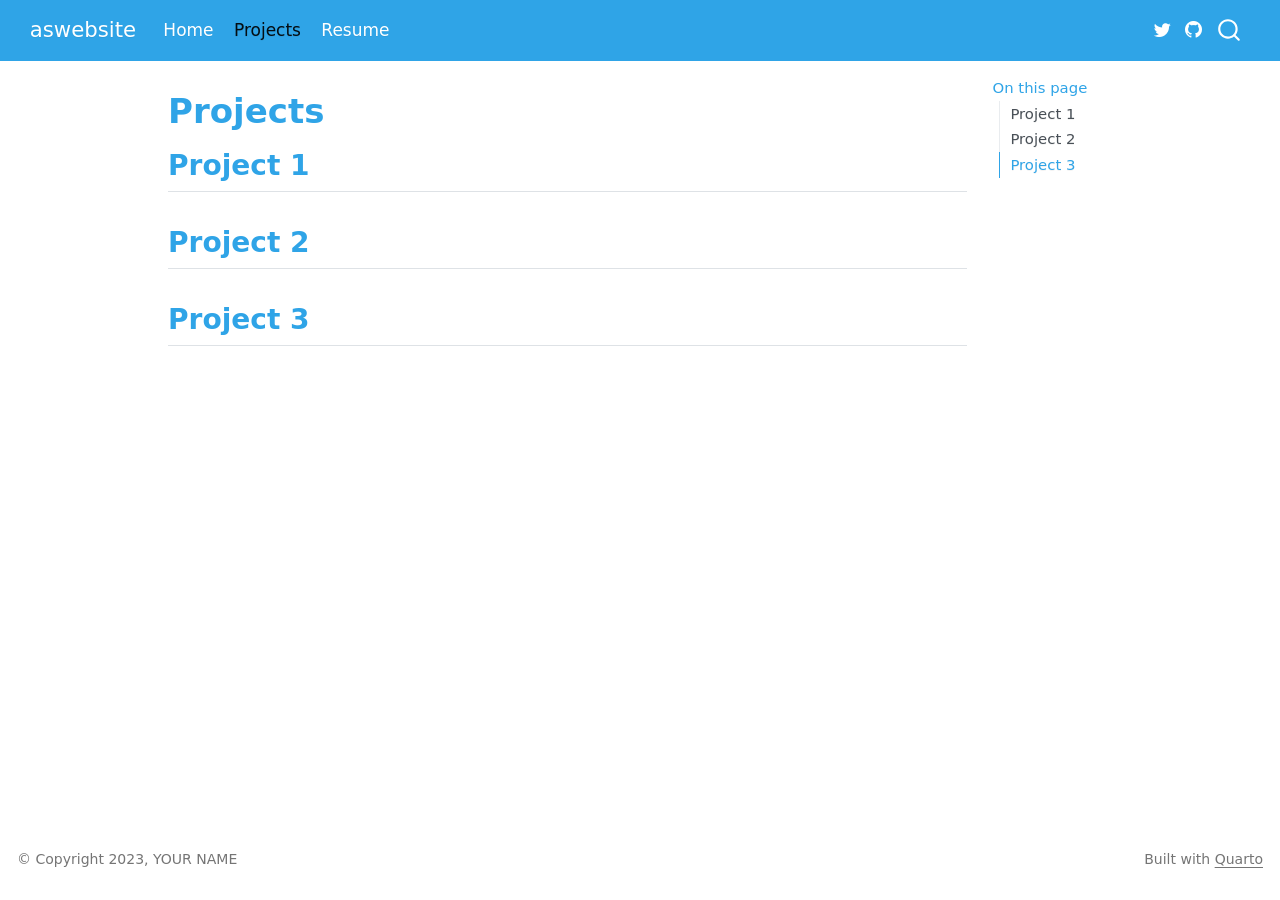
==== commit 04a6492f: "updated resume page" ====
--- a/docs/projects.html
+++ b/docs/projects.html
@@ -2,7 +2,7 @@
 <html xmlns="http://www.w3.org/1999/xhtml" lang="en" xml:lang="en"><head>
 
 <meta charset="utf-8">
-<meta name="generator" content="quarto-1.9.38">
+<meta name="generator" content="quarto-1.10.18">
 
 <meta name="viewport" content="width=device-width, initial-scale=1.0, user-scalable=yes">
 
@@ -12,10 +12,13 @@
 /* Default styles provided by pandoc.
 ** See https://pandoc.org/MANUAL.html#variables-for-html for config info.
 */
-code{white-space: pre-wrap;}
 span.smallcaps{font-variant: small-caps;}
-div.columns{display: flex; gap: min(4vw, 1.5em);}
-div.column{flex: auto; overflow-x: auto;}
+div.columns{display: flex; gap: 1.5em;}
+div.column{flex: auto;}
+@media screen {
+div.columns{gap: min(4vw, 1.5em);}
+div.column{overflow-x: auto;}
+}
 div.hanging-indent{margin-left: 1.5em; text-indent: -1.5em;}
 ul.task-list{list-style: none;}
 ul.task-list li input[type="checkbox"] {
@@ -39,10 +42,10 @@
 <script src="site_libs/quarto-html/tippy.umd.min.js"></script>
 <script src="site_libs/quarto-html/anchor.min.js"></script>
 <link href="site_libs/quarto-html/tippy.css" rel="stylesheet">
-<link href="site_libs/quarto-html/quarto-syntax-highlighting-15634bcf2e68342d4ad2dfa704d543f6.css" rel="stylesheet" id="quarto-text-highlighting-styles">
+<link href="site_libs/quarto-html/quarto-syntax-highlighting-64a204ab8560d761af7679ceaba22944.css" rel="stylesheet" id="quarto-text-highlighting-styles">
 <script src="site_libs/bootstrap/bootstrap.min.js"></script>
 <link href="site_libs/bootstrap/bootstrap-icons.css" rel="stylesheet">
-<link href="site_libs/bootstrap/bootstrap-eb99b75fe776fd11c81530f7e94a1763.min.css" rel="stylesheet" append-hash="true" id="quarto-bootstrap" data-mode="light">
+<link href="site_libs/bootstrap/bootstrap-29b139f52e1b4087b0c9e4528fec9435.min.css" rel="stylesheet" append-hash="true" id="quarto-bootstrap" data-mode="light">
 <script id="quarto-search-options" type="application/json">{
   "location": "navbar",
   "copy-button": false,
@@ -99,6 +102,10 @@
     <a class="nav-link active" href="./projects.html" aria-current="page"> 
 <span class="menu-text">Projects</span></a>
   </li>  
+  <li class="nav-item">
+    <a class="nav-link" href="./resume.html"> 
+<span class="menu-text">Resume</span></a>
+  </li>  
 </ul>
           </div> <!-- /navcollapse -->
             <div class="quarto-navbar-tools">
--- a/docs/site_libs/quarto-html/quarto-syntax-highlighting-64a204ab8560d761af7679ceaba22944.css
+++ b/docs/site_libs/quarto-html/quarto-syntax-highlighting-64a204ab8560d761af7679ceaba22944.css
@@ -0,0 +1,236 @@
+/* quarto syntax highlight colors */
+:root {
+  --quarto-hl-ot-color: #003B4F;
+  --quarto-hl-at-color: #657422;
+  --quarto-hl-ss-color: #20794D;
+  --quarto-hl-an-color: #5E5E5E;
+  --quarto-hl-fu-color: #4758AB;
+  --quarto-hl-st-color: #20794D;
+  --quarto-hl-cf-color: #003B4F;
+  --quarto-hl-op-color: #5E5E5E;
+  --quarto-hl-er-color: #AD0000;
+  --quarto-hl-bn-color: #AD0000;
+  --quarto-hl-al-color: #AD0000;
+  --quarto-hl-va-color: #111111;
+  --quarto-hl-bu-color: inherit;
+  --quarto-hl-ex-color: inherit;
+  --quarto-hl-pp-color: #AD0000;
+  --quarto-hl-in-color: #5E5E5E;
+  --quarto-hl-vs-color: #20794D;
+  --quarto-hl-wa-color: #5E5E5E;
+  --quarto-hl-do-color: #5E5E5E;
+  --quarto-hl-im-color: #00769E;
+  --quarto-hl-ch-color: #20794D;
+  --quarto-hl-dt-color: #AD0000;
+  --quarto-hl-fl-color: #AD0000;
+  --quarto-hl-co-color: #5E5E5E;
+  --quarto-hl-cv-color: #5E5E5E;
+  --quarto-hl-cn-color: #8f5902;
+  --quarto-hl-sc-color: #5E5E5E;
+  --quarto-hl-dv-color: #AD0000;
+  --quarto-hl-kw-color: #003B4F;
+}
+
+/* other quarto variables */
+:root {
+  --quarto-font-monospace: SFMono-Regular, Menlo, Monaco, Consolas, "Liberation Mono", "Courier New", monospace;
+}
+
+/* syntax highlight based on Pandoc's rules */
+pre > code.sourceCode > span {
+  color: #003B4F;
+}
+
+code.sourceCode > span {
+  color: #003B4F;
+}
+
+div.sourceCode,
+div.sourceCode pre.sourceCode {
+  color: #003B4F;
+}
+
+/* Normal */
+code span {
+  color: #003B4F;
+}
+
+/* Alert */
+code span.al {
+  color: #AD0000;
+  font-style: inherit;
+}
+
+/* Annotation */
+code span.an {
+  color: #5E5E5E;
+  font-style: inherit;
+}
+
+/* Attribute */
+code span.at {
+  color: #657422;
+  font-style: inherit;
+}
+
+/* BaseN */
+code span.bn {
+  color: #AD0000;
+  font-style: inherit;
+}
+
+/* BuiltIn */
+code span.bu {
+  font-style: inherit;
+}
+
+/* ControlFlow */
+code span.cf {
+  color: #003B4F;
+  font-weight: bold;
+  font-style: inherit;
+}
+
+/* Char */
+code span.ch {
+  color: #20794D;
+  font-style: inherit;
+}
+
+/* Constant */
+code span.cn {
+  color: #8f5902;
+  font-style: inherit;
+}
+
+/* Comment */
+code span.co {
+  color: #5E5E5E;
+  font-style: inherit;
+}
+
+/* CommentVar */
+code span.cv {
+  color: #5E5E5E;
+  font-style: italic;
+}
+
+/* Documentation */
+code span.do {
+  color: #5E5E5E;
+  font-style: italic;
+}
+
+/* DataType */
+code span.dt {
+  color: #AD0000;
+  font-style: inherit;
+}
+
+/* DecVal */
+code span.dv {
+  color: #AD0000;
+  font-style: inherit;
+}
+
+/* Error */
+code span.er {
+  color: #AD0000;
+  font-style: inherit;
+}
+
+/* Extension */
+code span.ex {
+  font-style: inherit;
+}
+
+/* Float */
+code span.fl {
+  color: #AD0000;
+  font-style: inherit;
+}
+
+/* Function */
+code span.fu {
+  color: #4758AB;
+  font-style: inherit;
+}
+
+/* Import */
+code span.im {
+  color: #00769E;
+  font-style: inherit;
+}
+
+/* Information */
+code span.in {
+  color: #5E5E5E;
+  font-style: inherit;
+}
+
+/* Keyword */
+code span.kw {
+  color: #003B4F;
+  font-weight: bold;
+  font-style: inherit;
+}
+
+/* Operator */
+code span.op {
+  color: #5E5E5E;
+  font-style: inherit;
+}
+
+/* Other */
+code span.ot {
+  color: #003B4F;
+  font-style: inherit;
+}
+
+/* Preprocessor */
+code span.pp {
+  color: #AD0000;
+  font-style: inherit;
+}
+
+/* SpecialChar */
+code span.sc {
+  color: #5E5E5E;
+  font-style: inherit;
+}
+
+/* SpecialString */
+code span.ss {
+  color: #20794D;
+  font-style: inherit;
+}
+
+/* String */
+code span.st {
+  color: #20794D;
+  font-style: inherit;
+}
+
+/* Variable */
+code span.va {
+  color: #111111;
+  font-style: inherit;
+}
+
+/* VerbatimString */
+code span.vs {
+  color: #20794D;
+  font-style: inherit;
+}
+
+/* Warning */
+code span.wa {
+  color: #5E5E5E;
+  font-style: italic;
+}
+
+.prevent-inlining {
+  content: "</";
+}
+
+/*# sourceMappingURL=9d8d5bb603a83b8298b89080a598c93b.css.map */
